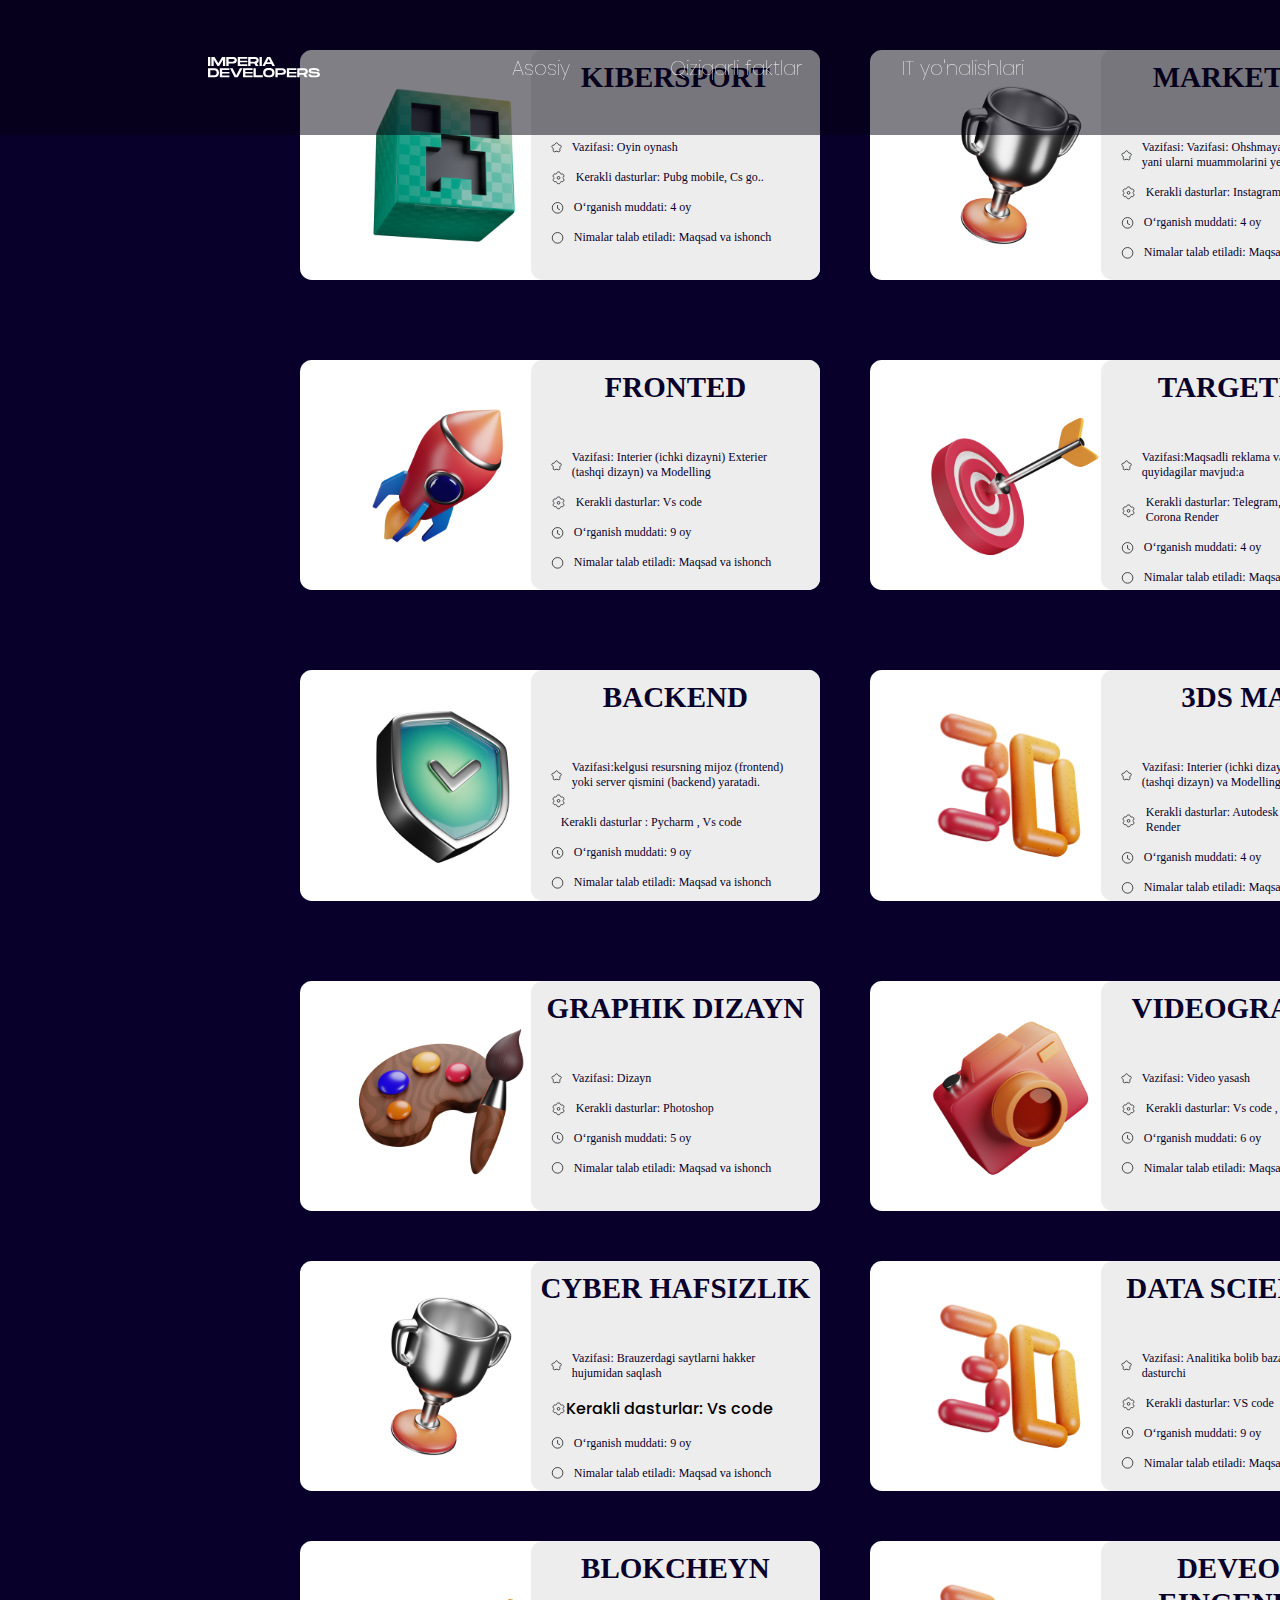
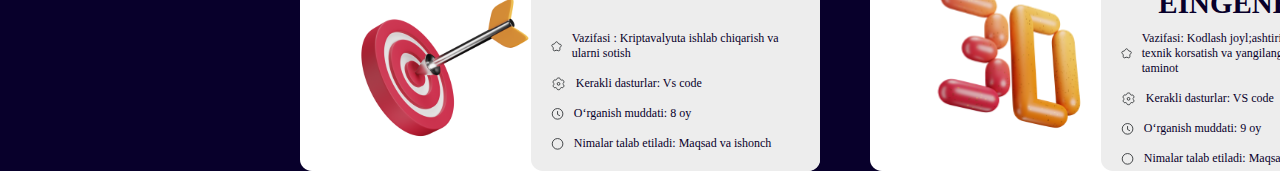
==== bolim2/index.html @ 0b8b8527 "last work" ====
<!DOCTYPE html>
<html lang="en">
<head>
    <meta charset="UTF-8">
    <meta http-equiv="X-UA-Compatible" content="IE=edge">
    <meta name="viewport" content="width=device-width, initial-scale=1.0">
    <title>Document</title>
    <link rel="stylesheet" href="./css/main.css">
</head>
<body>
    <header>
        <nav>
            <div class="logo">
                <img src="./images/svg/IMPERIA DEVELOPERS.svg" alt="">
            </div>
            <div class="menu">
                <a href="../index.html">Asosiy</a>
                <a href="../facts/index.html">Qiziqarli faktlar</a>
                <a href="./index.html">IT yo'nalishlari</a>
            </div>
        </nav>
    </header>


    <main>

        <div class="container">

            <section>
                <div class="left">
                    <ul class="list">
                        <li class="item">
                            <div class="left-wrapper">
                                <img src="./images/svg/minecraft-dynamic-color.svg" alt="">
                            </div>
                            <div class="right-wrapper">
                                <h2 class="right-wrapper_title">KIBERSPORT</h2>
                                <ul class="star-list">
                                    <li class="items-wrappers">
                                        <img src="./images/svg/Star 1.svg  " alt="star">
                                        <p class="texts">Vazifasi: Oyin oynash</p>
                                    </li>
                                    <li class="items-wrappers">
                                        <img src="./images/svg/Settings.svg" alt="">
                                        <p class="texts">Kerakli dasturlar: Pubg mobile, Cs go..</p>
                                    </li>
                                    <li class="items-wrappers">
                                        <img src="./images/svg/Clock.svg" alt="">
                                        <p class="texts">O‘rganish muddati: 4 oy</p>
                                    </li>
                                    <li class="items-wrappers">
                                        <img src="./images/svg/Rectangle 76.svg" alt="">
                                        <p class="texts">Nimalar talab etiladi: Maqsad va ishonch</p>
                                    </li>
                                </ul>
                            </div>
                        </li>
                        <li class="item">
                            <div class="left-wrapper">
                                <img src="./images/svg/rocket-dynamic-color.svg" alt="">
                            </div>
                            <div class="right-wrapper">
                                <h2 class="right-wrapper_title">FRONTED</h2>
                                <ul class="star-list">
                                    <li class="items-wrappers">
                                        <img src="./images/svg/Star 1.svg" alt="star">
                                        <p class="texts">Vazifasi: Interier (ichki dizayni)
Exterier (tashqi dizayn) va Modelling</p>
                                    </li>
                                    <li class="items-wrappers">
                                        <img src="./images/svg/Settings.svg" alt="">
                                        <p class="texts">Kerakli dasturlar: Vs code </p>
                                    </li>
                                    <li class="items-wrappers">
                                        <img src="./images/svg/Clock.svg" alt="">
                                        <p class="texts">O‘rganish muddati: 9  oy</p>
                                    </li>
                                    <li class="items-wrappers">
                                        <img src="./images/svg/Rectangle 76.svg" alt="">
                                        <p class="texts">Nimalar talab etiladi: Maqsad va ishonch</p>
                                    </li>
                                </ul>
                            </div>
                        </li>
                        <li class="item">
                            <div class="left-wrapper">
                                <img src="./images/svg/sheild-dynamic-color.svg" alt="">
                            </div>
                            <div class="right-wrapper">
                                <h2 class="right-wrapper_title">BACKEND</h2>
                                <ul class="star-list">
                                    <li class="items-wrappers">
                                        <img src="./images/svg/Star 1.svg" alt="star">
                                        <p class="texts">Vazifasi:kelgusi resursning mijoz (frontend) yoki server qismini (backend) yaratadi.</p>
                                    </li>
                                    <li class="items-wrappers-t">
                                        <img src="./images/svg/Settings.svg" alt="">
                                        <p class="texts">Kerakli dasturlar : Pycharm , Vs code</p>
                                    </li>
                                    <li class="items-wrappers">
                                        <img src="./images/svg/Clock.svg" alt="">
                                        <p class="texts">O‘rganish muddati:  9 oy</p>
                                    </li>
                                    <li class="items-wrappers">
                                        <img src="./images/svg/Rectangle 76.svg" alt="">
                                        <p class="texts">Nimalar talab etiladi: Maqsad va ishonch</p>
                                    </li>
                                </ul>
                            </div>
                        </li>
                        <li class="item">
                            <div class="left-wrapper">
                                <img src="./images/svg/paint-kit-dynamic-color.svg" alt="">
                            </div>
                            <div class="right-wrapper">
                                <h2 class="right-wrapper_title">GRAPHIK DIZAYN</h2>
                                <ul class="star-list">
                                    <li class="items-wrappers">
                                        <img src="./images/svg/Star 1.svg" alt="star">
                                        <p class="texts">Vazifasi: Dizayn </p>
                                    </li>
                                    <li class="items-wrappers">
                                        <img src="./images/svg/Settings.svg" alt="">
                                        <p class="texts">Kerakli dasturlar: Photoshop</p>
                                    </li>
                                    <li class="items-wrappers">
                                        <img src="./images/svg/Clock.svg" alt="">
                                        <p class="texts">O‘rganish muddati: 5 oy</p>
                                    </li>
                                    <li class="items-wrappers">
                                        <img src="./images/svg/Rectangle 76.svg" alt="">
                                        <p class="texts">Nimalar talab etiladi: Maqsad va ishonch</p>
                                    </li>
                                </ul>
                            </div>
                        </li>
                    </ul>
                </div>
                <div class="right">
                    <ul class="list">
                        <li class="item">
                            <div class="left-wrapper">
                                <img src="./images/svg/trophy-dynamic-color.svg" alt="">
                            </div>
                            <div class="right-wrapper">
                                <h2 class="right-wrapper_title">MARKETING</h2>
                                <ul class="star-list">
                                    <li class="items-wrappers">
                                        <img src="./images/svg/Star 1.svg" alt="star">
                                        <p class="texts">Vazifasi: Vazifasi: Ohshmayatkan biznesslar ga yani ularni muammolarini yechish</p>
                                    </li>
                                    <li class="items-wrappers">
                                        <img src="./images/svg/Settings.svg" alt="star">
                                        <p class="texts">  Kerakli dasturlar: Instagram, Telegram</p>
                                    </li>
                                    <li class="items-wrappers">
                                        <img src="./images/svg/Clock.svg" alt="star">
                                        <p class="texts">O‘rganish muddati: 4 oy</p>
                                    </li>
                                    <li class="items-wrappers">
                                        <img src="./images/svg/Rectangle 76.svg" alt="star">
                                        <p class="texts">Nimalar talab etiladi: Maqsad va ishonch</p>
                                    </li>
                                </ul>
                            </div>
                        </li>
                        <li class="item">
                            <div class="left-wrapper">
                                <img src="./images/svg/target-dynamic-color.svg" alt="">
                            </div>
                            <div class="right-wrapper">
                                <h2 class="right-wrapper_title">TARGETING</h2>
                                <ul class="star-list">
                                    <li class="items-wrappers">
                                        <img src="./images/svg/Star 1.svg" alt="star">
                                        <p class="texts">Vazifasi:Maqsadli reklama vazifalari orasida quyidagilar mavjud:a</p>
                                    </li>
                                    <li class="items-wrappers">
                                        <img src="./images/svg/Settings.svg" alt="star">
                                        <p class="texts">Kerakli dasturlar: Telegram, Instagram
Corona Render</p>
                                    </li>
                                    <li class="items-wrappers">
                                        <img src="./images/svg/Clock.svg" alt="star">
                                        <p class="texts">O‘rganish muddati: 4 oy</p>
                                    </li>
                                    <li class="items-wrappers">
                                        <img src="./images/svg/Rectangle 76.svg" alt="star">
                                        <p class="texts">Nimalar talab etiladi: Maqsad va ishonch</p>
                                    </li>
                                </ul>
                            </div>
                        </li>
                        <li class="item">
                            <div class="left-wrapper">
                                <img src="./images/svg/3d-dynamic-color.svg" alt="">
                            </div>
                            <div class="right-wrapper">
                                <h2 class="right-wrapper_title">3DS MAX</h2>
                                <ul class="star-list">
                                    <li class="items-wrappers">
                                        <img src="./images/svg/Star 1.svg" alt="star">
                                        <p class="texts">Vazifasi: Interier (ichki dizayni)
Exterier (tashqi dizayn) va Modelling</p>
                                    </li>
                                    <li class="items-wrappers">
                                        <img src="./images/svg/Settings.svg" alt="star">
                                        <p class="texts">Kerakli dasturlar: Autodesk 3DS Max,
Corona Render</p>
                                    </li>
                                    <li class="items-wrappers">
                                        <img src="./images/svg/Clock.svg" alt="star">
                                        <p class="texts">O‘rganish muddati: 4 oy</p>
                                    </li>
                                    <li class="items-wrappers">
                                        <img src="./images/svg/Rectangle 76.svg" alt="star">
                                        <p class="texts">Nimalar talab etiladi: Maqsad va ishonch</p>
                                    </li>
                                </ul>
                            </div>
                        </li>
                        <li class="item">
                            <div class="left-wrapper">
                                <img src="./images/svg/camera-dynamic-color.svg" alt="">
                            </div>
                            <div class="right-wrapper">
                                <h2 class="right-wrapper_title">VIDEOGRAFIYA</h2>
                                <ul class="star-list">
                                    <li class="items-wrappers">
                                        <img src="./images/svg/Star 1.svg" alt="star">
                                        <p class="texts">Vazifasi: Video yasash</p>
                                    </li>
                                    <li class="items-wrappers">
                                        <img src="./images/svg/Settings.svg" alt="star">
                                        <p class="texts">Kerakli dasturlar: Vs code , Sublime</p>
                                    </li>
                                    <li class="items-wrappers">
                                        <img src="./images/svg/Clock.svg" alt="star">
                                        <p class="texts">O‘rganish muddati: 6 oy</p>
                                    </li>
                                    <li class="items-wrappers">
                                        <img src="./images/svg/Rectangle 76.svg" alt="star">
                                        <p class="texts">Nimalar talab etiladi: Maqsad va ishonch</p>
                                    </li>
                                </ul>
                            </div>
                        </li>
                    </ul>
                </div>
            </section>


            <div class="new-section">
                <ul class="list-s">
                    <li class="item">
                        <div class="left-wrapper">
                            <img src="./images/svg/trophy-dynamic-color.svg" alt="">
                        </div>
                        <div class="right-wrapper">
                            <h2 class="right-wrapper_title">CYBER HAFSIZLIK</h2>
                            <ul class="star-list">
                                <li class="items-wrappers">
                                    <img src="./images/svg/Star 1.svg" alt="star">
                                    <p class="texts">Vazifasi: Brauzerdagi saytlarni hakker hujumidan saqlash</p>
                                </li>
                                <li class="items-wrappers">
                                    <img src="./images/svg/Settings.svg" alt="star">Kerakli dasturlar: Vs code</p>
                                </li>
                                <li class="items-wrappers">
                                    <img src="./images/svg/Clock.svg" alt="star">
                                    <p class="texts">O‘rganish muddati: 9 oy</p>
                                </li>
                                <li class="items-wrappers">
                                    <img src="./images/svg/Rectangle 76.svg" alt="star">
                                    <p class="texts">Nimalar talab etiladi: Maqsad va ishonch</p>
                                </li>
                            </ul>
                        </div>
                    </li>
                    <li class="item">
                        <div class="left-wrapper">
                            <img src="./images/svg/target-dynamic-color.svg" alt="">
                        </div>
                        <div class="right-wrapper">
                            <h2 class="right-wrapper_title">BLOKCHEYN</h2>
                            <ul class="star-list">
                                <li class="items-wrappers">
                                    <img src="./images/svg/Star 1.svg" alt="star">
                                    <p class="texts">Vazifasi : Kriptavalyuta ishlab chiqarish va ularni sotish </p>
                                </li>
                                <li class="items-wrappers">
                                    <img src="./images/svg/Settings.svg" alt="star">
                                    <p class="texts">Kerakli dasturlar: Vs code </p>
                                </li>
                                <li class="items-wrappers">
                                    <img src="./images/svg/Clock.svg" alt="star">
                                    <p class="texts">O‘rganish muddati: 8 oy</p>
                                </li>
                                <li class="items-wrappers">
                                    <img src="./images/svg/Rectangle 76.svg" alt="star">
                                    <p class="texts">Nimalar talab etiladi: Maqsad va ishonch</p>
                                </li>
                            </ul>
                        </div>
                    </li>
                </ul>

                <!-- second -->
                <ul class="second-lst">
                    <li class="item">
                        <div class="left-wrapper">
                            <img src="./images/svg/3d-dynamic-color.svg" alt="">
                        </div>
                        <div class="right-wrapper">
                            <h2 class="right-wrapper_title">DATA SCIENTIST </h2>
                            <ul class="star-list">
                                <li class="items-wrappers">
                                    <img src="./images/svg/Star 1.svg" alt="star">
                                    <p class="texts">Vazifasi: Analitika bolib bazani tahlil qladigan dasturchi</p>
                                </li>
                                <li class="items-wrappers">
                                    <img src="./images/svg/Settings.svg" alt="star">
                                    <p class="texts">Kerakli dasturlar: VS code </p>
                                </li>
                                <li class="items-wrappers">
                                    <img src="./images/svg/Clock.svg" alt="star">
                                    <p class="texts">O‘rganish muddati: 9 oy</p>
                                </li>
                                <li class="items-wrappers">
                                    <img src="./images/svg/Rectangle 76.svg" alt="star">
                                    <p class="texts">Nimalar talab etiladi: Maqsad va ishonch</p>
                                </li>
                            </ul>
                        </div>
                    </li>

                    <li class="item">
                        <div class="left-wrapper">
                            <img src="./images/svg/3d-dynamic-color.svg" alt="">
                        </div>
                        <div class="right-wrapper">
                            <h2 class="right-wrapper_title">DEVEOPS EINGENEER</h2>
                            <ul class="star-list">
                                <li class="items-wrappers">
                                    <img src="./images/svg/Star 1.svg" alt="star">
                                    <p class="texts">Vazifasi: Kodlash joyl;ashtirish dan tortib texnik korsatish va yangilanguncha bolgan taminot</p>
                                </li>
                                <li class="items-wrappers">
                                    <img src="./images/svg/Settings.svg" alt="star">
                                    <p class="texts">Kerakli dasturlar: VS code </p>
                                </li>
                                <li class="items-wrappers">
                                    <img src="./images/svg/Clock.svg" alt="star">
                                    <p class="texts">O‘rganish muddati: 9 oy</p>
                                </li>
                                <li class="items-wrappers">
                                    <img src="./images/svg/Rectangle 76.svg" alt="star">
                                    <p class="texts">Nimalar talab etiladi: Maqsad va ishonch</p>
                                </li>
                            </ul>
                        </div>
                    </li>
                </ul>
            </ul>

            </div>

        </div>
    </main>


    
</body>
</html>
---- bolim2/css/main.css ----
@import url("https://fonts.googleapis.com/css2?family=Chivo+Mono:ital,wght@0,100;0,200;0,300;0,400;0,500;0,600;0,700;0,800;0,900;1,100;1,200;1,300;1,400;1,500;1,600;1,700;1,800;1,900&family=Inter:wght@100;200;300;400;500;600;700;800;900&family=Outfit:wght@100;700;800&family=Poppins:ital,wght@0,100;0,200;0,300;0,400;0,500;0,600;0,700;0,800;0,900;1,100;1,200;1,300;1,400;1,500;1,600;1,700;1,800;1,900&family=Rubik+Vinyl&display=swap");
*,
*::after,
*::before {
  box-sizing: border-box;
  margin: 0;
  font-family: "Poppins";
  text-decoration: none;
  padding: 0;
  transition: 0.2s cubic-bezier(0.445, 0.05, 0.55, 0.95);
}

html {
  scroll-behavior: smooth;
  height: 100%;
  font-size: 10px;
}

body {
  display: flex;
  flex-direction: column;
  width: 100%;
  height: 100%;
  font-size: 1.6rem;
  font-weight: 500;
  background: #08002B;
}

header {
  width: 100%;
}

/* header */
.container {
  width: 100%;
  margin-left: auto;
  margin-right: auto;
}

.header-conta {
  height: 83.1548919678px;
  width: 100%;
  left: 0px;
  top: 0px;
  border-radius: 0px;
  padding: 28px 219px 28px 219px;
  background: rgba(3, 0, 14, 0.5019607843);
  display: flex;
  gap: 40px;
  align-items: center;
  padding-right: 15rem;
  padding-left: 15rem;
}

.site-logo {
  text-decoration: none;
}

.header-list {
  list-style: none;
  margin-left: auto;
  display: flex;
  margin-right: 10rem;
  align-items: center;
}

.header-item {
  left: 525.9273681641px;
  top: 29.5774459839px;
  border-radius: nullpx;
  font-family: Proxima Nova;
  font-size: 20px;
  font-weight: 700;
  line-height: 18px;
  letter-spacing: 0em;
  text-align: left;
  color: #fff;
  transition: 0.3s cubic-bezier(0.175, 0.885, 0.32, 1.275);
  margin-left: 3.5rem;
}

.header-item:hover {
  border-bottom: 2px white;
  transform: scale(1.2);
}

.item-href {
  font-family: Proxima Nova;
  font-size: 20px;
  font-weight: 700;
  line-height: 18px;
  letter-spacing: 0em;
  text-align: left;
  margin-left: 2.5rem;
  color: #fff;
  transition: 0.3s cubic-bezier(0.175, 0.885, 0.32, 1.275);
}

.item-href:hover {
  border-bottom: 2px #fff;
  transform: scale(1.2);
}

.container {
  width: 100%;
  margin-left: auto;
  margin-right: auto;
}

.left {
  margin-left: auto;
}

.list {
  display: flex;
  gap: 30px;
  flex-direction: column;
}

.item {
  height: 230.2409667969px;
  width: 520px;
  left: 220px;
  top: 514px;
  border-radius: 11.8072280884px;
  background: #FFFFFF;
  margin-top: 5rem;
  display: flex;
  align-items: center;
  padding-top: 1.5rem;
  padding-bottom: 1.5rem;
}

nav {
  width: 100%;
  min-height: 15vh;
  background: rgba(3, 0, 14, 0.5);
  display: flex;
  position: fixed;
  z-index: 2;
}

.logo {
  width: 25%;
  min-height: 15vh;
  display: flex;
  justify-content: right;
  align-items: center;
}

.logo img {
  width: 35%;
}

.new-section {
  display: flex;
  align-items: center;
  padding-right: 25rem;
  padding-left: 25rem;
  gap: 50px;
}

.list-s {
  margin-left: 5rem;
}

.menu {
  width: 70%;
  height: 15vh;
  display: flex;
  justify-content: center;
  align-items: center;
  gap: 100px;
}

.menu a {
  color: white;
  font-family: "Poppins";
  font-style: normal;
  font-weight: 100;
  font-size: 20px;
  line-height: 18px;
}

.menu a:hover {
  font-weight: 900;
}

.left-wrapper {
  margin-left: auto;
  height: 183.0120544434px;
  width: 183.0120544434px;
  left: 237.7109375px;
  top: 285.8433685303px;
  border-radius: 0px;
}

.left-wrapper:hover {
  filter: drop-shadow(1.2);
}

.left-wrapper-t {
  margin-top: 1.5rem;
}

.right-wrapper {
  height: 230.2409667969px;
  width: 289.2770996094px;
  left: 420.7229003906px;
  top: 264px;
  border-radius: 11.8072280884px;
  background: #EDEDED;
}

.right-wrapper_title {
  left: 449.6506347656px;
  top: 536.4337463379px;
  border-radius: nullpx;
  font-family: Proxima Nova;
  font-size: 29px;
  height: 45px;
  width: 35 0px;
  left: 957.6506347656px;
  top: 1036.4337158203px;
  border-radius: nullpx;
  font-weight: 700;
  margin-top: 1rem;
  line-height: 35px;
  letter-spacing: 0em;
  text-align: left;
  text-align: center;
  color: #08002A;
}

.star-list {
  display: flex;
  flex-direction: column;
  list-style: none;
  margin-top: 2rem;
  padding-right: 2rem;
  padding-left: 2rem;
}

section {
  display: flex;
  align-items: center;
  width: 100%;
  margin-left: auto;
  margin-right: auto;
  padding-right: 30rem;
  padding-left: 30rem;
}

.items-wrappers {
  display: flex;
  align-items: center;
  margin-top: 1.5rem;
  transition: 0.3s cubic-bezier(0.25, 0.46, 0.45, 0.94);
}

.items-wrappers:hover {
  transform: scale(1.2);
}

.items-wrappers-t:hover {
  scale: 1.2;
}

.texts {
  font-family: Proxima Nova;
  font-size: 12px;
  font-weight: 400;
  line-height: 15px;
  letter-spacing: 0em;
  text-align: left;
  left: 470.9035644531px;
  top: 339.5662689209px;
  border-radius: nullpx;
  color: #08002A;
  margin-left: 1rem;
}

.right {
  display: flex;
  flex-direction: column;
  margin-left: 5rem;
}/*# sourceMappingURL=main.css.map */
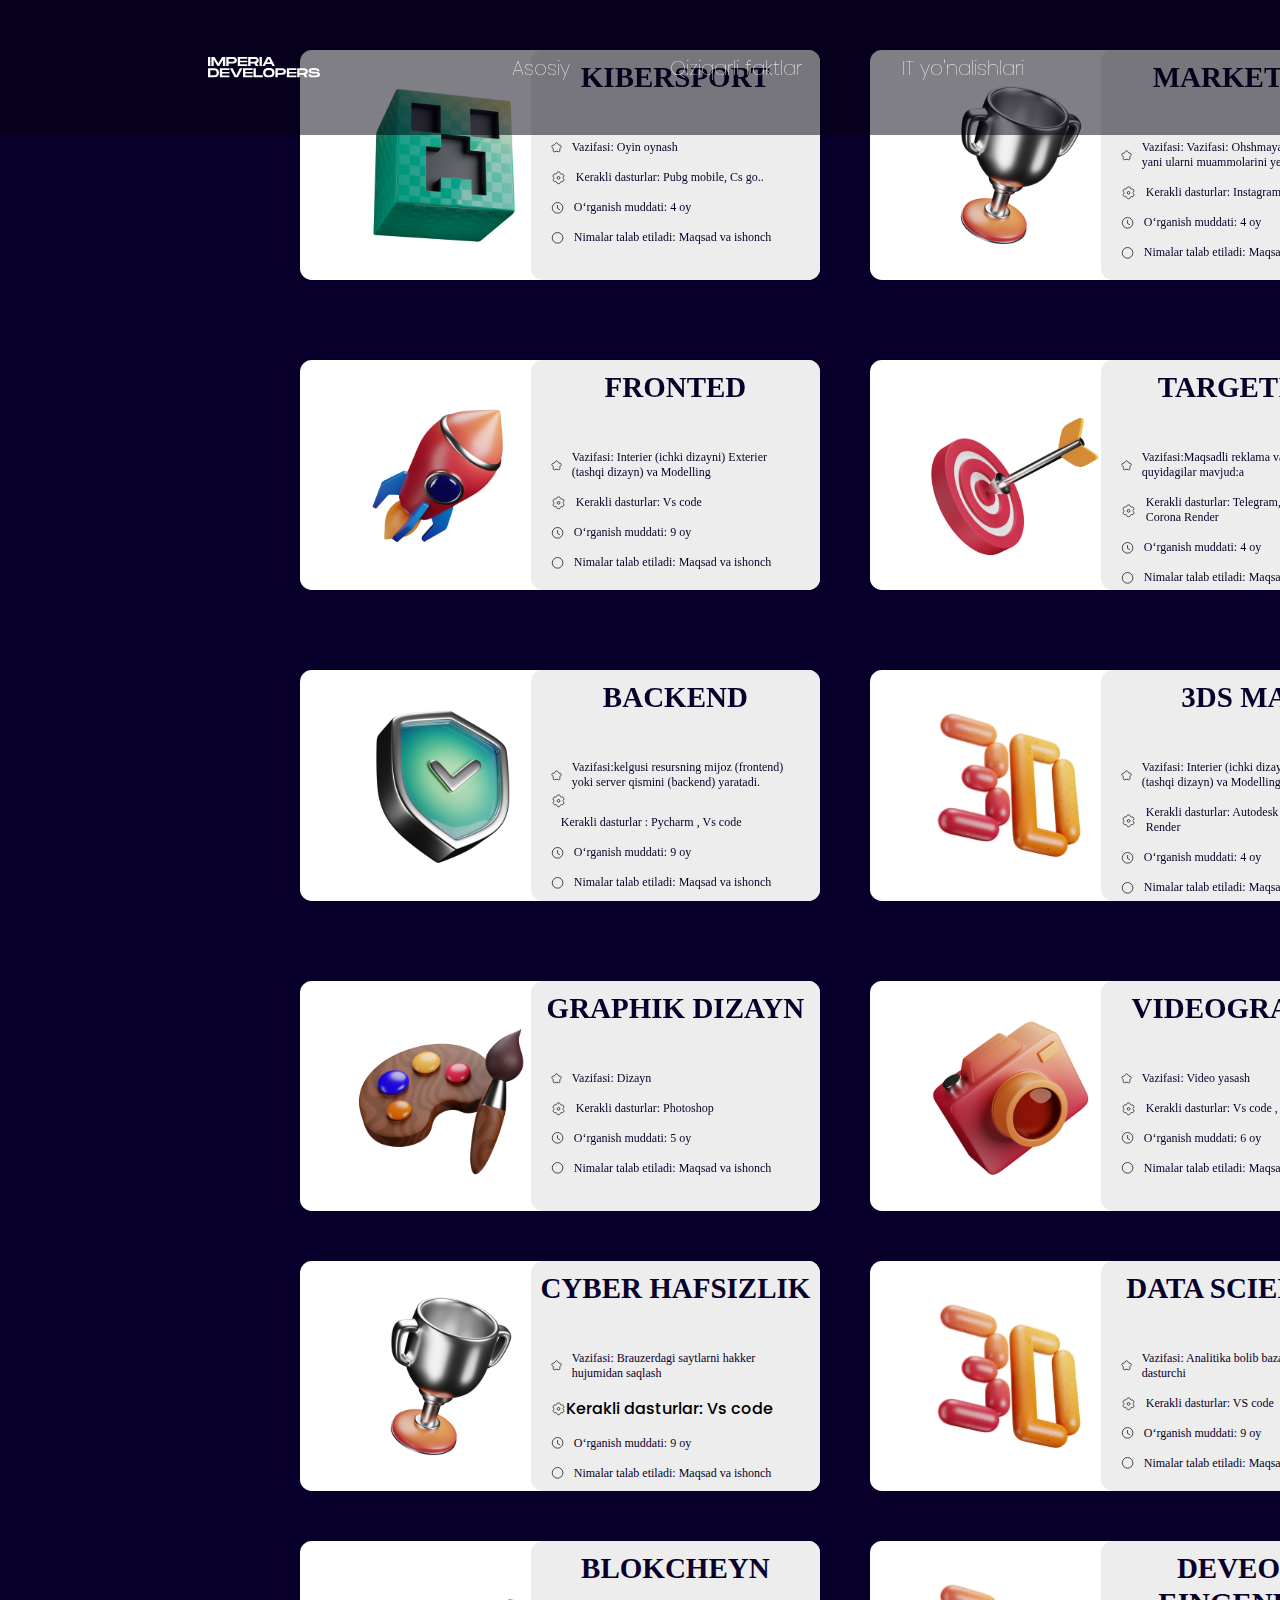
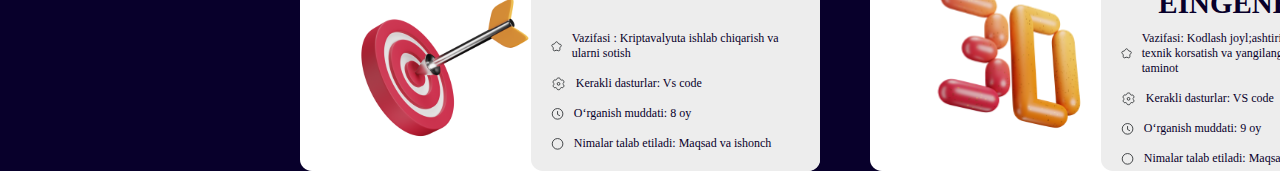
==== commit 0c934864: "lasttes" ====
--- a/bolim2/index.html
+++ b/bolim2/index.html
@@ -5,6 +5,7 @@
     <meta http-equiv="X-UA-Compatible" content="IE=edge">
     <meta name="viewport" content="width=device-width, initial-scale=1.0">
     <title>Document</title>
+    <link href="https://unpkg.com/aos@2.3.1/dist/aos.css" rel="stylesheet">
     <link rel="stylesheet" href="./css/main.css">
 </head>
 <body>
@@ -14,7 +15,7 @@
                 <img src="./images/svg/IMPERIA DEVELOPERS.svg" alt="">
             </div>
             <div class="menu">
-                <a href="../index.html">Asosiy</a>
+                <a href="./index.html">Asosiy</a>
                 <a href="../facts/index.html">Qiziqarli faktlar</a>
                 <a href="./index.html">IT yo'nalishlari</a>
             </div>
@@ -27,7 +28,7 @@
         <div class="container">
 
             <section>
-                <div class="left">
+                <div class="left"  data-aos="fade-right"> 
                     <ul class="list">
                         <li class="item">
                             <div class="left-wrapper">
@@ -136,7 +137,7 @@
                         </li>
                     </ul>
                 </div>
-                <div class="right">
+                <div class="right" data-aos="fade-left">
                     <ul class="list">
                         <li class="item">
                             <div class="left-wrapper">
@@ -367,7 +368,9 @@
 
         </div>
     </main>
-
+<script src="https://unpkg.com/aos@2.3.1/dist/aos.js"></script><script>
+    AOS.init();
+</script>
 
     
 </body>
